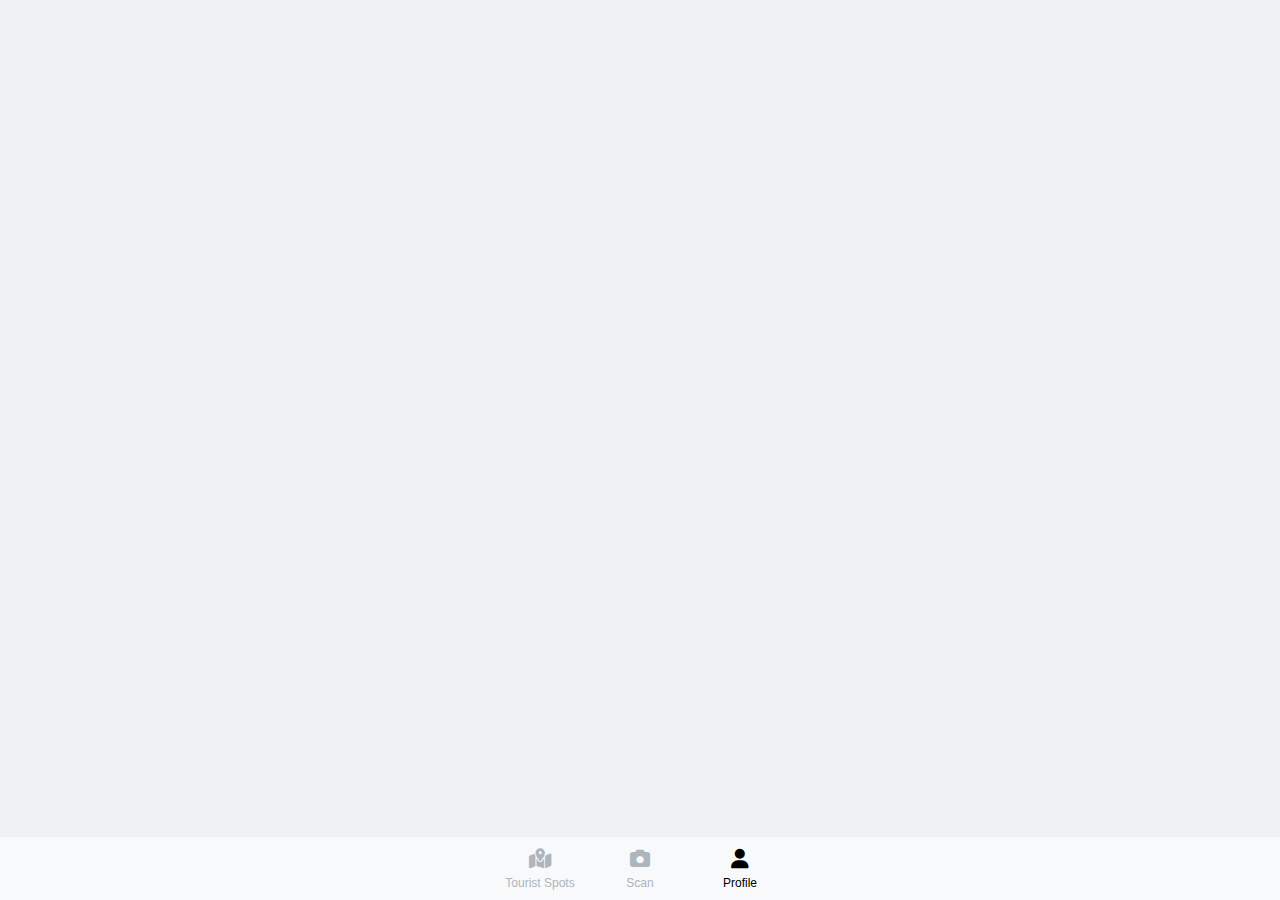
==== profile.html @ 4b38971e "Add files via upload" ====
<!DOCTYPE html>
<html lang="en">
<head>
    <meta charset="UTF-8">
    <meta name="viewport" content="width=device-width, initial-scale=1.0">
    <link rel="stylesheet" href="https://cdnjs.cloudflare.com/ajax/libs/font-awesome/6.4.0/css/all.min.css">

    <title>Profile Page</title>
    <link rel="stylesheet" href="styles.css">
    <script src="script.js" defer></script>
</head>
<body>
    <!-- Main content of the profile page -->
    <div class="content">
        <!-- Your profile page content goes here -->
    </div>

    <!-- Placeholder for footer -->
    <div id="footer-placeholder"></div>
</body>
</html>
---- styles.css ----
/* Basic reset and body styling */
body {
    margin: 0;
    font-family: Arial, sans-serif;
    background-color: #eef0f2;
}

/* Welcome screen styles */
.welcome-screen {
    display: flex;
    flex-direction: column;
    justify-content: center;
    align-items: center;
    height: 100vh;
    background-color: black; /* Black background */
    color: white; /* White text */
    text-align: center;
}

.welcome-logo {
    max-width: 80%; /* Adjust as needed */
    height: auto;
}

.welcome-caption {
    margin-top: 20px;
    font-size: 24px; /* Adjust as needed */
}

/* Styling for the footer */
footer {
    position: fixed;
    bottom: 0;
    width: 100%;
    background-color: #f8f9fa; /* Background color */
    padding: 10px 0;
    text-align: center;
    border-top: 2px solid #f8f9fa; /* Border at the top */
}

/* Container for footer buttons */
.footer-buttons {
    display: flex;
    justify-content: center;
    gap: 20px; /* Adjust space between buttons as needed */
    flex-wrap: wrap; /* Allow buttons to wrap on smaller screens */
}
/* Style for the question button */
.question-button {
    position: fixed; /* Keep it fixed in the viewport */
    top: 20px; /* Distance from the top */
    right: 20px; /* Distance from the right */
    z-index: 1000; /* Ensure it stays on top */
}

/* Default styles for footer buttons */
.icon-button {
    display: flex;
    flex-direction: column;
    align-items: center;
    text-decoration: none;
    color: #adb5bd; /* Default color */
    width: 80px; /* Default width */
    transition: transform 0.3s, color 0.3s; /* Smooth transition for transform and color */
}

/* Adjusted styles for text spacing */
.icon-button span {
    margin-top: 10px; /* Increase margin to create more space between icon and text */
    font-size: 12px; /* Text size remains the same */
    text-align: center;
}

/* Default styles for icons */
.icon-button i {
    margin-bottom: 2px; /* Increase space between the icon and the text */
    font-size: 20px; /* Default icon size */
}

/* Larger icon and text size for active state */
.icon-button.active {
    color: black; /* Color when active */
    /* transform: scale(1.2); */
}

/* Default styles for icons */
.icon-button i {
    font-size: 20px; /* Default icon size */
}

/* Default styles for text */
.icon-button span {
    margin-top: 5px;
    font-size: 12px; /* Default text size */
    text-align: center;
}

/* Optional: Change color of icons and text when button is hovered or active */
.icon-button:hover i,
.icon-button:hover span,
.icon-button:active i,
.icon-button:active span {
    color: black; /* Color on hover and active */
}

/* Optional: Add slight scale effect for non-active buttons */
.icon-button:not(.active):active {
    transform: scale(0.95); /* Slight scale effect for feedback */
}

/* Responsive adjustments */
@media (max-width: 600px) {
    .icon-button {
        width: 60px; /* Smaller width for smaller screens */
    }

    .icon-button i {
        font-size: 18px; /* Smaller icon size */
    }

    .icon-button span {
        font-size: 10px; /* Smaller text size */
    }

    .footer-buttons {
        gap: 40px; /* Smaller space between buttons */
    }
    /* Enlarged menu container */
    .menu-container {
    position: fixed;
    top: 0;
    width: 100%;
    background-color: #f8f9fa; /* Background color */
    padding: 27px 0; /* Increased padding for bigger size */
    text-align: center;
    border-bottom: 2px solid #f8f9fa; /* Border at the top */
    font-size: 1.2em; /* Slightly larger font size */
}
}
@media (max-width: 400px) {
    .welcome-caption {
        font-size: 16px; /* Further reduce font size on extra-small screens */
    }
}
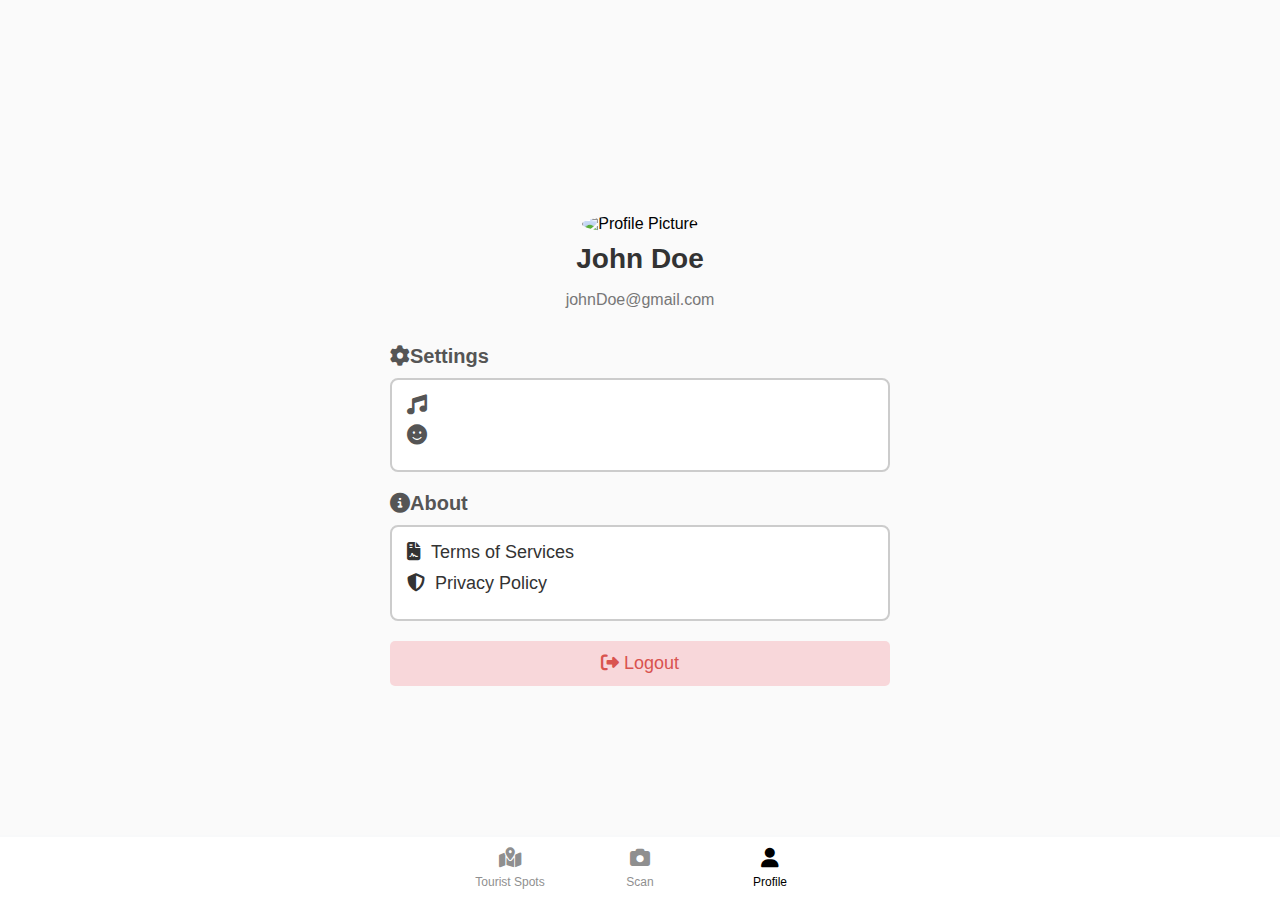
==== commit 1ceeca82: "Update profile.html" ====
--- a/profile.html
+++ b/profile.html
@@ -4,18 +4,61 @@
     <meta charset="UTF-8">
     <meta name="viewport" content="width=device-width, initial-scale=1.0">
     <link rel="stylesheet" href="https://cdnjs.cloudflare.com/ajax/libs/font-awesome/6.4.0/css/all.min.css">
-
     <title>Profile Page</title>
-    <link rel="stylesheet" href="styles.css">
-    <script src="script.js" defer></script>
+    <link rel="stylesheet" href="css/profile.css">
+    <script src="js/profile.js" defer></script>
 </head>
 <body>
-    <!-- Main content of the profile page -->
-    <div class="content">
-        <!-- Your profile page content goes here -->
+    <div class="profile-container">
+        <div class="profile-header">
+            <img src="https://via.placeholder.com/100" alt="Profile Picture" class="profile-pic">
+            <h1 class="profile-name">John Doe</h1>
+            <p class="profile-email">johnDoe@gmail.com</p>
+        </div>
+
+        <!-- Settings Section -->
+        <div class="section">
+            <h2 class="section-header"><i class="fa-solid fa-gear"></i> Settings</h2>
+            <div class="section-content">
+                <h2 class="section-header"><i class="fa-solid fa-music"></i> </h2>
+                <h2 class="section-header"><i class="fa-solid fa-face-smile"></i> </h2>
+            </div>
+        </div>
+
+        <!-- About Section -->
+        <div class="section">
+            <h2 class="section-header"><i class="fa-solid fa-circle-info"></i> About</h2>
+            <div class="section-content">
+                <ul class="about-links">
+                    <li><a href="#" class="terms-link"><i class="fa-solid fa-file-contract"></i> Terms of Services</a></li>
+                    <li><a href="#"><i class="fa-solid fa-shield-halved"></i> Privacy Policy</a></li>
+                </ul>
+            </div>
+        </div>
+
+        <div class="logout-section">
+            <a href="#" class="logout-btn"><i class="fa-solid fa-right-from-bracket"></i> Logout</a>
+        </div>
     </div>
 
-    <!-- Placeholder for footer -->
+    <!-- Popup container -->
+    <div id="terms-popup" class="popup-overlay">
+        <div class="popup-content">
+            <span class="close-btn">&times;</span>
+            <h2>Terms of Services</h2>
+            <p>Welcome to BMART! By accessing or using our offline AR tourism app, you agree to comply with and be bound by these Terms of Service. If you disagree with any part of these terms, please do not use our app.</p>
+            
+            <h3>1. Use of the App</h3>
+            <p>Our app is designed to provide offline augmented reality experiences for tourism purposes. You may use the app for personal, non-commercial use only. You agree not to modify, reproduce, distribute, or exploit any part of the app for any commercial purpose without prior written consent.</p>
+            
+            <h3>2. Intellectual Property</h3>
+            <p>All content, features, and functionalities of the app are owned by DcBrothers and are protected by international copyright, trademark, patent, trade secret, and other intellectual property or proprietary rights laws.</p>
+            
+            <h3>3. Limitation of Liability</h3>
+            <p>We strive to provide accurate and reliable information through our app, but we make no warranties or guarantees regarding the accuracy, completeness, or reliability of any content. We shall not be liable for any direct, indirect, incidental, special, consequential, or punitive damages arising out of your use of or inability to use the app.</p>
+        </div>
+    </div>
+
     <div id="footer-placeholder"></div>
 </body>
 </html>
--- a/css/profile.css
+++ b/css/profile.css
@@ -0,0 +1,371 @@
+/* Welcome screen styles */
+.welcome-screen {
+    display: flex;
+    flex-direction: column;
+    justify-content: center;
+    align-items: center;
+    height: 100vh;
+    background-color: black; /* Black background */
+    color: white; /* White text */
+    text-align: center;
+}
+
+.welcome-logo {
+    max-width: 80%; /* Adjust as needed */
+    height: auto;
+}
+
+.welcome-caption {
+    margin-top: 20px;
+    font-size: 24px; /* Adjust as needed */
+}
+
+/* Styling for the footer */
+footer {
+    position: fixed;
+    bottom: 0;
+    width: 100%;
+    background-color: #ffffff; /* Background color */
+    padding: 11px 0;
+    text-align: center;
+    border-top: 2px solid #f8f9fa; /* Border at the top */
+}
+
+/* Container for footer buttons */
+.footer-buttons {
+    display: flex;
+    justify-content: center;
+    gap: 50px; /* Adjust space between buttons as needed */
+    flex-wrap: wrap; /* Allow buttons to wrap on smaller screens */
+}
+/* Style for the question button */
+.question-button {
+    position: fixed; /* Keep it fixed in the viewport */
+    top: 20px; /* Distance from the top */
+    right: 20px; /* Distance from the right */
+    z-index: 1000; /* Ensure it stays on top */
+}
+
+/* Default styles for footer buttons */
+.icon-button {
+    display: flex;
+    flex-direction: column;
+    align-items: center;
+    text-decoration: none;
+    color: #8F8F8F; /* Default color */
+    width: 80px; /* Default width */
+    transition: transform 0.3s, color 0.3s; /* Smooth transition for transform and color */
+}
+
+/* Adjusted styles for text spacing */
+.icon-button span {
+    margin-top: 10px; /* Increase margin to create more space between icon and text */
+    font-size: 12px; /* Text size remains the same */
+    text-align: center;
+}
+
+/* Default styles for icons */
+.icon-button i {
+    margin-bottom: 2px; /* Increase space between the icon and the text */
+    font-size: 20px; /* Default icon size */
+}
+
+/* Larger icon and text size for active state */
+.icon-button.active {
+    color: black; /* Color when active */
+    /* transform: scale(1.2); */
+}
+
+/* Default styles for icons */
+.icon-button i {
+    font-size: 20px; /* Default icon size */
+}
+
+/* Default styles for text */
+.icon-button span {
+    margin-top: 5px;
+    font-size: 12px; /* Default text size */
+    text-align: center;
+}
+
+/* Optional: Change color of icons and text when button is hovered or active */
+.icon-button:hover i,
+.icon-button:hover span,
+.icon-button:active i,
+.icon-button:active span {
+    color: black; /* Color on hover and active */
+}
+
+/* Optional: Add slight scale effect for non-active buttons */
+.icon-button:not(.active):active {
+    transform: scale(0.95); /* Slight scale effect for feedback */
+}
+
+/* Responsive adjustments */
+@media (max-width: 600px) {
+    .icon-button {
+        width: 60px; /* Smaller width for smaller screens */
+    }
+
+    .icon-button i {
+        font-size: 18px; /* Smaller icon size */
+    }
+
+    .icon-button span {
+        font-size: 10px; /* Smaller text size */
+    }
+
+    .footer-buttons {
+        gap: 40px; /* Smaller space between buttons */
+    }
+    /* Enlarged menu container */
+    .menu-container {
+        position: fixed;
+        top: 0;
+        width: 100%;
+        background-color: #f8f9fa; /* Background color */
+        padding: 27px 0; /* Increased padding for bigger size */
+        text-align: center;
+        border-bottom: 2px solid #f8f9fa; /* Border at the top */
+        font-size: 1.2em; /* Slightly larger font size */
+    }
+}
+@media (max-width: 400px) {
+    .welcome-caption {
+        font-size: 16px; /* Further reduce font size on extra-small screens */
+    }
+}
+
+/* Popup overlay */
+.popup-overlay {
+    display: none; /* Hidden by default */
+    position: fixed;
+    top: 0;
+    left: 0;
+    width: 100%;
+    height: 100%;
+    background-color: rgba(0, 0, 0, 0.7); /* Darker semi-transparent background */
+    justify-content: center;
+    align-items: center;
+    z-index: 1000; /* On top of other content */
+}
+
+/* Popup content */
+.popup-content {
+    background-color: #fff;
+    padding: 30px;
+    border-radius: 8px;
+    width: 90%;
+    max-width: 600px;
+    text-align: left;
+    position: relative;
+    box-shadow: 0 4px 8px rgba(0, 0, 0, 0.2); /* Add shadow for better visibility */
+}
+
+/* Popup headings */
+.popup-content h2 {
+    margin-top: 0;
+    font-size: 24px;
+    color: #333;
+}
+
+.popup-content h3 {
+    margin-top: 20px;
+    font-size: 20px;
+    color: #555;
+}
+
+/* Popup text */
+.popup-content p {
+    font-size: 16px;
+    line-height: 1.6;
+    color: #666;
+}
+
+/* Close button */
+.close-btn {
+    position: absolute;
+    top: 10px;
+    right: 10px;
+    font-size: 28px;
+    cursor: pointer;
+    color: #333;
+}
+
+/* PROFILE PAGE */ 
+
+/* Basic reset and body styling */
+body {
+    margin: 0;
+    font-family: Arial, sans-serif;
+    background-color: #f4f4f4;
+}
+
+/* Profile Container */
+.profile-container {
+    width: 100%;
+    height: 100vh; /* Full height to cover the entire screen */
+    background-color: #fafafa;
+    padding: 20px;
+    box-sizing: border-box; /* Ensure padding is included in the element's width and height */
+    display: flex;
+    flex-direction: column;
+    justify-content: center;
+    align-items: center;
+}
+
+/* Profile Header */
+.profile-header {
+    text-align: center;
+    margin-bottom: 20px;
+}
+
+.profile-pic {
+    width: 100px;
+    height: 100px;
+    border-radius: 50%;
+    margin-bottom: 10px;
+}
+
+.profile-name {
+    font-size: 24px;
+    margin: 0;
+    color: #333;
+}
+
+.profile-email {
+    font-size: 14px;
+    color: #777;
+}
+
+/* Sections */
+.section {
+    width: 100%;
+    max-width: 500px; /* Set a max-width to keep content centered */
+    margin-bottom: 20px;
+}
+
+/* Section Headers */
+.section-header {
+    font-size: 18px;
+    margin: 0 0 10px 0;
+    color: #555;
+    display: flex;
+    align-items: center;
+}
+
+/* Section Content with Borders */
+.section-content {
+    background-color: #fff;
+    border: 2px solid #ccc; /* Add border */
+    border-radius: 8px; /* Rounded corners */
+    padding: 15px; /* Add some padding inside the box */
+}
+
+.settings-content {
+    background-color: #f9f9f9;
+    border-radius: 5px;
+    padding: 20px;
+    min-height: 80px;
+}
+
+/* About Links */
+.about-links {
+    list-style-type: none;
+    padding: 0;
+    margin: 0;
+}
+
+.about-links li {
+    margin-bottom: 10px;
+}
+
+.about-links a {
+    text-decoration: none;
+    font-size: 16px;
+    color: #333;
+    display: flex;
+    align-items: center;
+}
+
+.about-links a i {
+    margin-right: 10px;
+}
+
+/* Logout Button */
+.logout-section {
+    width: 100%;
+    max-width: 500px; /* Set a max-width to keep content centered */
+}
+
+.logout-btn {
+    display: block;
+    text-align: center;
+    text-decoration: none;
+    font-size: 16px;
+    color: #d9534f;
+    background-color: #f8d7da;
+    padding: 10px;
+    border-radius: 5px;
+}
+
+.logout-btn:hover {
+    background-color: #f5c6cb;
+}
+
+/* Responsive adjustments */
+@media (max-width: 600px) {
+    .profile-pic {
+        width: 80px;
+        height: 80px;
+    }
+
+    .profile-name {
+        font-size: 20px;
+    }
+
+    .profile-email {
+        font-size: 12px;
+    }
+
+    .section-header {
+        font-size: 16px;
+    }
+
+    .about-links a {
+        font-size: 14px;
+    }
+
+    .logout-btn {
+        font-size: 14px;
+        padding: 8px;
+    }
+}
+
+@media (min-width: 1024px) {
+    .profile-pic {
+        width: 120px;
+        height: 120px;
+    }
+
+    .profile-name {
+        font-size: 28px;
+    }
+
+    .profile-email {
+        font-size: 16px;
+    }
+
+    .section-header {
+        font-size: 20px;
+    }
+
+    .about-links a {
+        font-size: 18px;
+    }
+
+    .logout-btn {
+        font-size: 18px;
+        padding: 12px;
+    }
+}
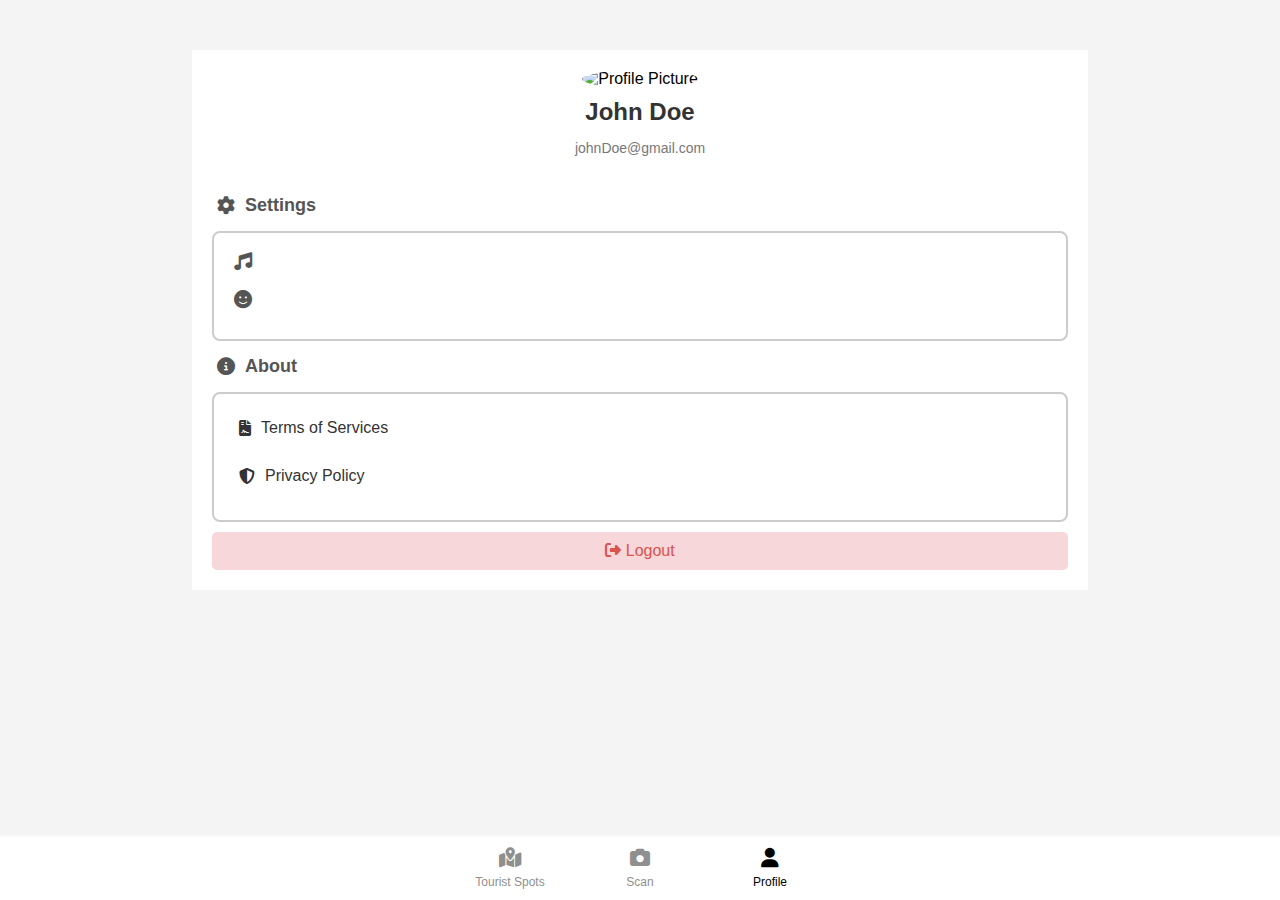
==== commit 78e3cd4b: "Update profile.html" ====
--- a/profile.html
+++ b/profile.html
@@ -1,13 +1,15 @@
 <!DOCTYPE html>
 <html lang="en">
-<head>
-    <meta charset="UTF-8">
-    <meta name="viewport" content="width=device-width, initial-scale=1.0">
-    <link rel="stylesheet" href="https://cdnjs.cloudflare.com/ajax/libs/font-awesome/6.4.0/css/all.min.css">
-    <title>Profile Page</title>
-    <link rel="stylesheet" href="css/profile.css">
-    <script src="js/profile.js" defer></script>
-</head>
+    <head>
+        <meta charset="UTF-8">
+        <meta name="viewport" content="width=device-width, initial-scale=1.0">
+        <link rel="stylesheet" href="https://cdnjs.cloudflare.com/ajax/libs/font-awesome/6.4.0/css/all.min.css">
+        <link rel="stylesheet" href="https://fonts.googleapis.com/css2?family=Poppins:wght@300;400;600&display=swap"> <!-- Poppins Font -->
+        <title>Profile Page</title>
+        <link rel="stylesheet" href="css/profile.css">
+        <script src="js/profile.js" defer></script>
+    </head>
+    
 <body>
     <div class="profile-container">
         <div class="profile-header">
@@ -31,10 +33,11 @@
             <div class="section-content">
                 <ul class="about-links">
                     <li><a href="#" class="terms-link"><i class="fa-solid fa-file-contract"></i> Terms of Services</a></li>
-                    <li><a href="#"><i class="fa-solid fa-shield-halved"></i> Privacy Policy</a></li>
+                    <li><a href="#" class="privacy-link"><i class="fa-solid fa-shield-halved"></i> Privacy Policy</a></li>
                 </ul>
             </div>
         </div>
+
 
         <div class="logout-section">
             <a href="#" class="logout-btn"><i class="fa-solid fa-right-from-bracket"></i> Logout</a>
@@ -59,6 +62,24 @@
         </div>
     </div>
 
+    <!-- Privacy Policy Popup container -->
+<div id="privacy-popup" class="popup-overlay">
+    <div class="popup-content">
+        <span class="close-btn">&times;</span>
+        <h2>Privacy Policy</h2>
+        <p>We value your privacy and are committed to protecting your personal information. This Privacy Policy outlines how we collect, use, and safeguard your data when you use our app.</p>
+        
+        <h3>1. Information We Collect</h3>
+        <p>We may collect personal information such as your name, email address, and usage data when you use our app. This information helps us improve our services and provide a better user experience.</p>
+        
+        <h3>2. How We Use Your Information</h3>
+        <p>Your information may be used to personalize your experience, communicate with you about updates, and for analytical purposes to improve our app.</p>
+        
+        <h3>3. Data Security</h3>
+        <p>We implement reasonable security measures to protect your data from unauthorized access or disclosure. However, no method of transmission over the internet or electronic storage is completely secure, and we cannot guarantee absolute security.</p>
+    </div>
+</div>
+
     <div id="footer-placeholder"></div>
 </body>
 </html>
--- a/css/profile.css
+++ b/css/profile.css
@@ -192,6 +192,65 @@
     color: #333;
 }
 
+
+/* Privacy Policy Popup container */
+#privacy-popup {
+    display: none; /* Hidden by default */
+    position: fixed;
+    top: 0;
+    left: 0;
+    width: 100%;
+    height: 100%;
+    background-color: rgba(0, 0, 0, 0.7); /* Darker semi-transparent background */
+    justify-content: center;
+    align-items: center;
+    z-index: 1000; /* On top of other content */
+}
+
+/* Popup content */
+.popup-content {
+    background-color: #fff;
+    padding: 30px;
+    border-radius: 8px;
+    width: 90%;
+    max-width: 600px;
+    text-align: left;
+    position: relative;
+    box-shadow: 0 4px 8px rgba(0, 0, 0, 0.2); /* Add shadow for better visibility */
+}
+
+/* Popup headings */
+.popup-content h2 {
+    margin-top: 0;
+    font-size: 24px;
+    color: #333;
+}
+
+.popup-content h3 {
+    margin-top: 20px;
+    font-size: 20px;
+    color: #555;
+}
+
+/* Popup text */
+.popup-content p {
+    font-size: 16px;
+    line-height: 1.6;
+    color: #666;
+}
+
+/* Close button */
+.close-btn {
+    position: absolute;
+    top: 10px;
+    right: 10px;
+    font-size: 28px;
+    cursor: pointer;
+    color: #333;
+}
+
+
+
 /* PROFILE PAGE */ 
 
 /* Basic reset and body styling */
@@ -203,14 +262,13 @@
 
 /* Profile Container */
 .profile-container {
-    width: 100%;
-    height: 100vh; /* Full height to cover the entire screen */
-    background-color: #fafafa;
+    width: 70%; /* Adjusted to 70% of the screen width */
+    margin: 50px auto 0 auto; /* Add 20px margin at the top and center horizontally */
+    background-color: #ffffff;
     padding: 20px;
     box-sizing: border-box; /* Ensure padding is included in the element's width and height */
     display: flex;
     flex-direction: column;
-    justify-content: center;
     align-items: center;
 }
 
@@ -240,9 +298,8 @@
 
 /* Sections */
 .section {
-    width: 100%;
-    max-width: 500px; /* Set a max-width to keep content centered */
-    margin-bottom: 20px;
+    width: 100%; /* Full width of the container */
+    margin-bottom: 10px;
 }
 
 /* Section Headers */
@@ -252,7 +309,10 @@
     color: #555;
     display: flex;
     align-items: center;
-}
+    padding: 5px;
+    gap: 10px; /* Adjust space between icon and text */
+}
+
 
 /* Section Content with Borders */
 .section-content {
@@ -260,13 +320,7 @@
     border: 2px solid #ccc; /* Add border */
     border-radius: 8px; /* Rounded corners */
     padding: 15px; /* Add some padding inside the box */
-}
-
-.settings-content {
-    background-color: #f9f9f9;
-    border-radius: 5px;
-    padding: 20px;
-    min-height: 80px;
+    box-sizing: border-box; /* Ensure padding is included in the element's width and height */
 }
 
 /* About Links */
@@ -286,6 +340,7 @@
     color: #333;
     display: flex;
     align-items: center;
+    padding: 10px;
 }
 
 .about-links a i {
@@ -294,8 +349,7 @@
 
 /* Logout Button */
 .logout-section {
-    width: 100%;
-    max-width: 500px; /* Set a max-width to keep content centered */
+    width: 100%; /* Full width of the container */
 }
 
 .logout-btn {
@@ -314,7 +368,44 @@
 }
 
 /* Responsive adjustments */
-@media (max-width: 600px) {
+@media (max-width: 1024px) {
+    .profile-container {
+        width: 80%; /* Adjust width for tablets and smaller screens */
+        margin: 20px auto 0 auto; /* Maintain top margin for smaller screens */
+    }
+
+    .profile-pic {
+        width: 90px;
+        height: 90px;
+    }
+
+    .profile-name {
+        font-size: 22px;
+    }
+
+    .profile-email {
+        font-size: 13px;
+    }
+
+    .section-header {
+        font-size: 17px;
+    }
+
+    .about-links a {
+        font-size: 15px;
+    }
+
+    .logout-btn {
+        font-size: 15px;
+        padding: 9px;
+    }
+}
+
+@media (max-width: 768px) {
+    .profile-container {
+        width: 90%; /* Adjust width for smaller screens */
+        margin: 15px auto 0 auto; /* Slightly reduce top margin for smaller screens */
+    }
     .profile-pic {
         width: 80px;
         height: 80px;
@@ -342,30 +433,36 @@
     }
 }
 
-@media (min-width: 1024px) {
+@media (max-width: 480px) {
+    .profile-container {
+        width: 95%; /* Adjust width for very small screens */
+        padding: 10px;
+        margin: 10px auto 0 auto; /* Further reduce top margin for very small screens */
+    }
+
     .profile-pic {
-        width: 120px;
-        height: 120px;
+        width: 70px;
+        height: 70px;
     }
 
     .profile-name {
-        font-size: 28px;
+        font-size: 18px;
     }
 
     .profile-email {
-        font-size: 16px;
+        font-size: 11px;
     }
 
     .section-header {
-        font-size: 20px;
+        font-size: 14px;
     }
 
     .about-links a {
-        font-size: 18px;
+        font-size: 12px;
     }
 
     .logout-btn {
-        font-size: 18px;
-        padding: 12px;
-    }
-}
+        font-size: 12px;
+        padding: 6px;
+    }
+}
